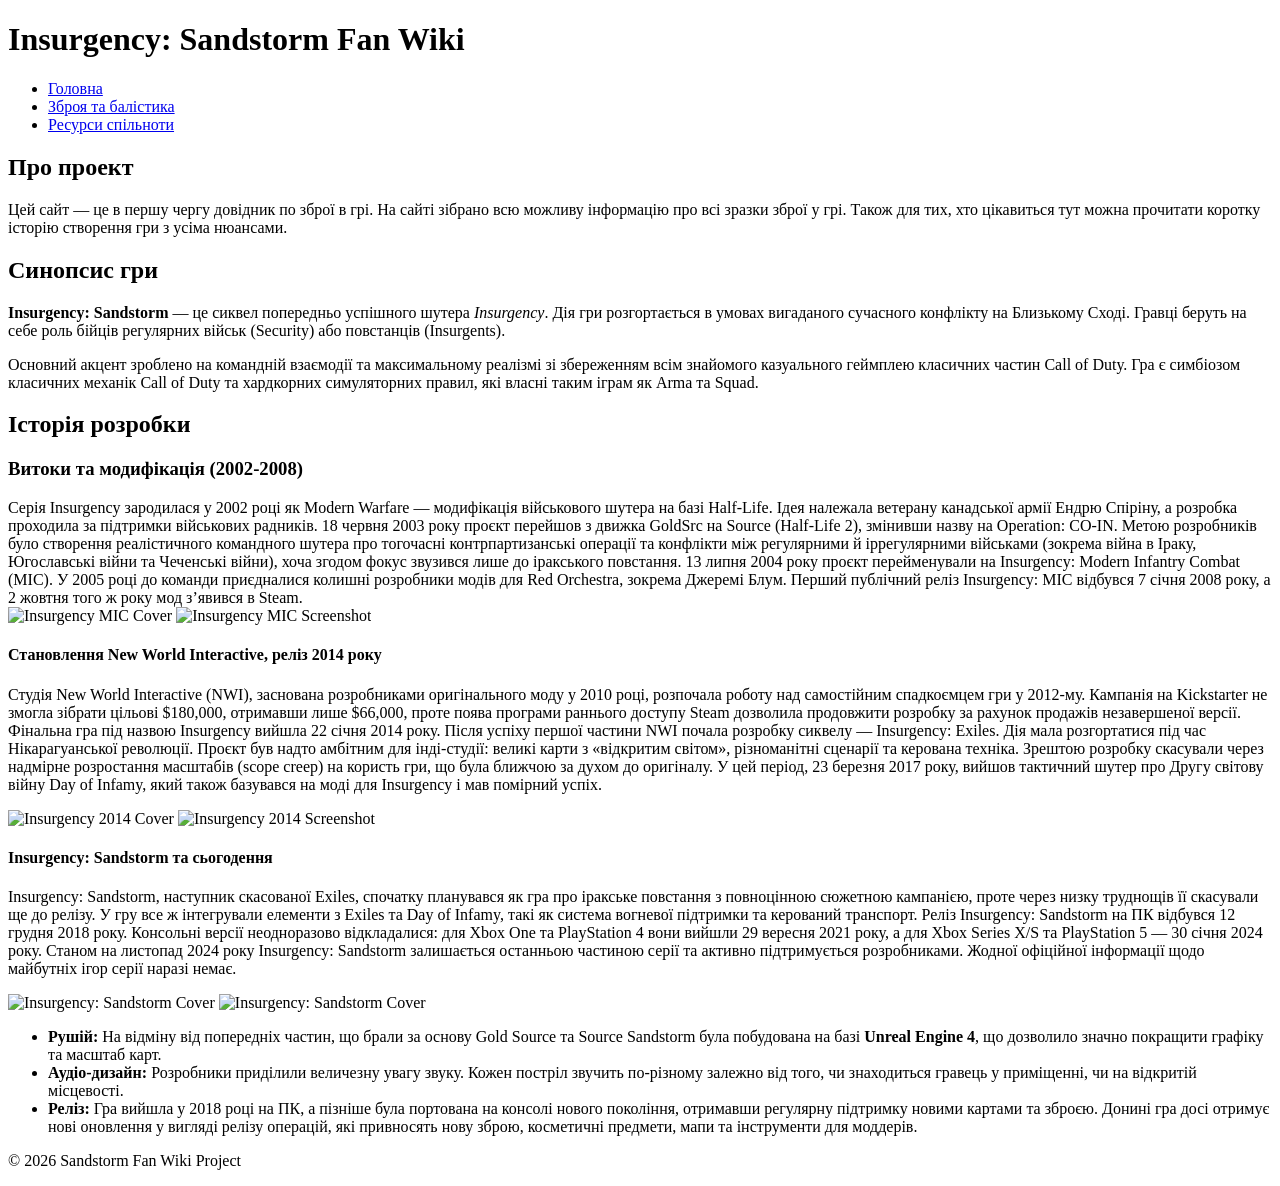
==== index.html @ 7e1a642e "Initial commit" ====
<!DOCTYPE html>
<html lang="uk">
  <head>
    <meta charset="UTF-8" />
    <title>Insurgency: Sandstorm | Fan Wiki</title>
  </head>
  <body>
    <header>
      <h1>Insurgency: Sandstorm Fan Wiki</h1>
      <nav>
        <ul>
          <li><a href="index.html">Головна</a></li>
          <li><a href="pages/about.html">Зброя та балістика</a></li>
          <li><a href="pages/contacts.html">Ресурси спільноти</a></li>
        </ul>
      </nav>
    </header>

    <main>
      <section>
        <h2>Про проект</h2>
        <p>
          Цей сайт — це в першу чергу довідник по зброї в грі. На сайті зібрано
          всю можливу інформацію про всі зразки зброї у грі. Також для тих, хто
          цікавиться тут можна прочитати коротку історію створення гри з усіма
          нюансами.
        </p>
      </section>
      <section>
        <h2>Синопсис гри</h2>
        <p>
          <strong>Insurgency: Sandstorm</strong> — це сиквел попередньо
          успішного шутера <em>Insurgency</em>. Дія гри розгортається в умовах
          вигаданого сучасного конфлікту на Близькому Сході. Гравці беруть на
          себе роль бійців регулярних військ (Security) або повстанців
          (Insurgents).
        </p>
        <p>
          Основний акцент зроблено на командній взаємодії та максимальному
          реалізмі зі збереженням всім знайомого казуального геймплею класичних
          частин Call of Duty. Гра є симбіозом класичних механік Call of Duty та
          хардкорних симуляторних правил, які власні таким іграм як Arma та
          Squad.
        </p>
      </section>
      <section>
        <h2>Історія розробки</h2>
        <article>
          <p>
            <h3>Витоки та модифікація (2002-2008)</h3>
            Серія Insurgency зародилася у 2002 році як Modern Warfare — модифікація військового шутера на базі Half-Life. Ідея належала ветерану канадської армії Ендрю Спіріну, а розробка проходила за підтримки військових радників. 18 червня 2003 року проєкт перейшов з движка GoldSrc на Source (Half-Life 2), змінивши назву на Operation: CO-IN. Метою розробників було створення реалістичного командного шутера про тогочасні контрпартизанські операції та конфлікти між регулярними й іррегулярними військами (зокрема війна в Іраку, Югославські війни та Чеченські війни), хоча згодом фокус звузився лише до іракського повстання. 13 липня 2004 року проєкт перейменували на Insurgency: Modern Infantry Combat (MIC). У 2005 році до команди приєдналися колишні розробники модів для Red Orchestra, зокрема Джеремі Блум. Перший публічний реліз Insurgency: MIC відбувся 7 січня 2008 року, а 2 жовтня того ж року мод з’явився в Steam.
            <div>
              <img src="https://shared.akamai.steamstatic.com/store_item_assets/steam/apps/17700/header.jpg?t=1592437829" alt="Insurgency MIC Cover" width="600">
              <img src="https://shared.akamai.steamstatic.com/store_item_assets/steam/apps/17700/0000005309.1920x1080.jpg?t=1592437829" alt="Insurgency MIC Screenshot" width="600">
          </div>
          </p>
          <p>
            <h4>Становлення New World Interactive, реліз 2014 року</h4>
          Студія New World Interactive (NWI), заснована розробниками оригінального моду у 2010 році, розпочала роботу над самостійним спадкоємцем гри у 2012-му. Кампанія на Kickstarter не змогла зібрати цільові $180,000, отримавши лише $66,000, проте поява програми раннього доступу Steam дозволила продовжити розробку за рахунок продажів незавершеної версії. Фінальна гра під назвою Insurgency вийшла 22 січня 2014 року.
Після успіху першої частини NWI почала розробку сиквелу — Insurgency: Exiles. Дія мала розгортатися під час Нікарагуанської революції. Проєкт був надто амбітним для інді-студії: великі карти з «відкритим світом», різноманітні сценарії та керована техніка. Зрештою розробку скасували через надмірне розростання масштабів (scope creep) на користь гри, що була ближчою за духом до оригіналу. У цей період, 23 березня 2017 року, вийшов тактичний шутер про Другу світову війну Day of Infamy, який також базувався на моді для Insurgency і мав помірний успіх.
</p>
<div>
  <img src="https://shared.akamai.steamstatic.com/store_item_assets/steam/apps/222880/header.jpg?t=1758742858" alt="Insurgency 2014 Cover" width="600">
  <img src="https://shared.akamai.steamstatic.com/store_item_assets/steam/apps/222880/ss_18218f434fade7ff9dd2f16ac88bc636750b331b.1920x1080.jpg?t=1758742858" alt="Insurgency 2014 Screenshot" width="600">
</div>
<p>
  <h4>Insurgency: Sandstorm та сьогодення</h4>
  Insurgency: Sandstorm, наступник скасованої Exiles, спочатку планувався як гра про іракське повстання з повноцінною сюжетною кампанією, проте через низку труднощів її скасували ще до релізу. У гру все ж інтегрували елементи з Exiles та Day of Infamy, такі як система вогневої підтримки та керований транспорт. Реліз Insurgency: Sandstorm на ПК відбувся 12 грудня 2018 року. Консольні версії неодноразово відкладалися: для Xbox One та PlayStation 4 вони вийшли 29 вересня 2021 року, а для Xbox Series X/S та PlayStation 5 — 30 січня 2024 року.

Станом на листопад 2024 року Insurgency: Sandstorm залишається останньою частиною серії та активно підтримується розробниками. Жодної офіційної інформації щодо майбутніх ігор серії наразі немає.
</p>
<div>
  <img src="https://shared.akamai.steamstatic.com/store_item_assets/steam/apps/581320/header_alt_assets_3.jpg?t=1773310965" alt="Insurgency: Sandstorm Cover" width="600">
  <img src="https://shared.akamai.steamstatic.com/store_item_assets/steam/apps/581320/ss_bbd902e510ef8b24b78d94b16e807c223e39e5e1.1920x1080.jpg?t=1773310965" alt="Insurgency: Sandstorm Cover" width="600">
</div>
          <ul>
            <li>
              <strong>Рушій:</strong> На відміну від попередніх частин, що брали за основу Gold Source та Source
              Sandstorm була побудована на базі
              <strong>Unreal Engine 4</strong>, що дозволило значно покращити
              графіку та масштаб карт.
            </li>
            <li>
              <strong>Аудіо-дизайн:</strong> Розробники приділили величезну
              увагу звуку. Кожен постріл звучить по-різному залежно від того, чи
              знаходиться гравець у приміщенні, чи на відкритій місцевості.
            </li>
            <li>
              <strong>Реліз:</strong> Гра вийшла у 2018 році на ПК, а пізніше
              була портована на консолі нового покоління, отримавши регулярну
              підтримку новими картами та зброєю. Донині гра досі отримує нові оновлення у вигляді релізу операцій, які привносять нову зброю, косметичні предмети, мапи та інструменти для моддерів.
            </li>
          </ul>
        </article>
      </section>
    </main>

    <footer>
      <p>&copy; 2026 Sandstorm Fan Wiki Project</p>
    </footer>
  </body>
</html>
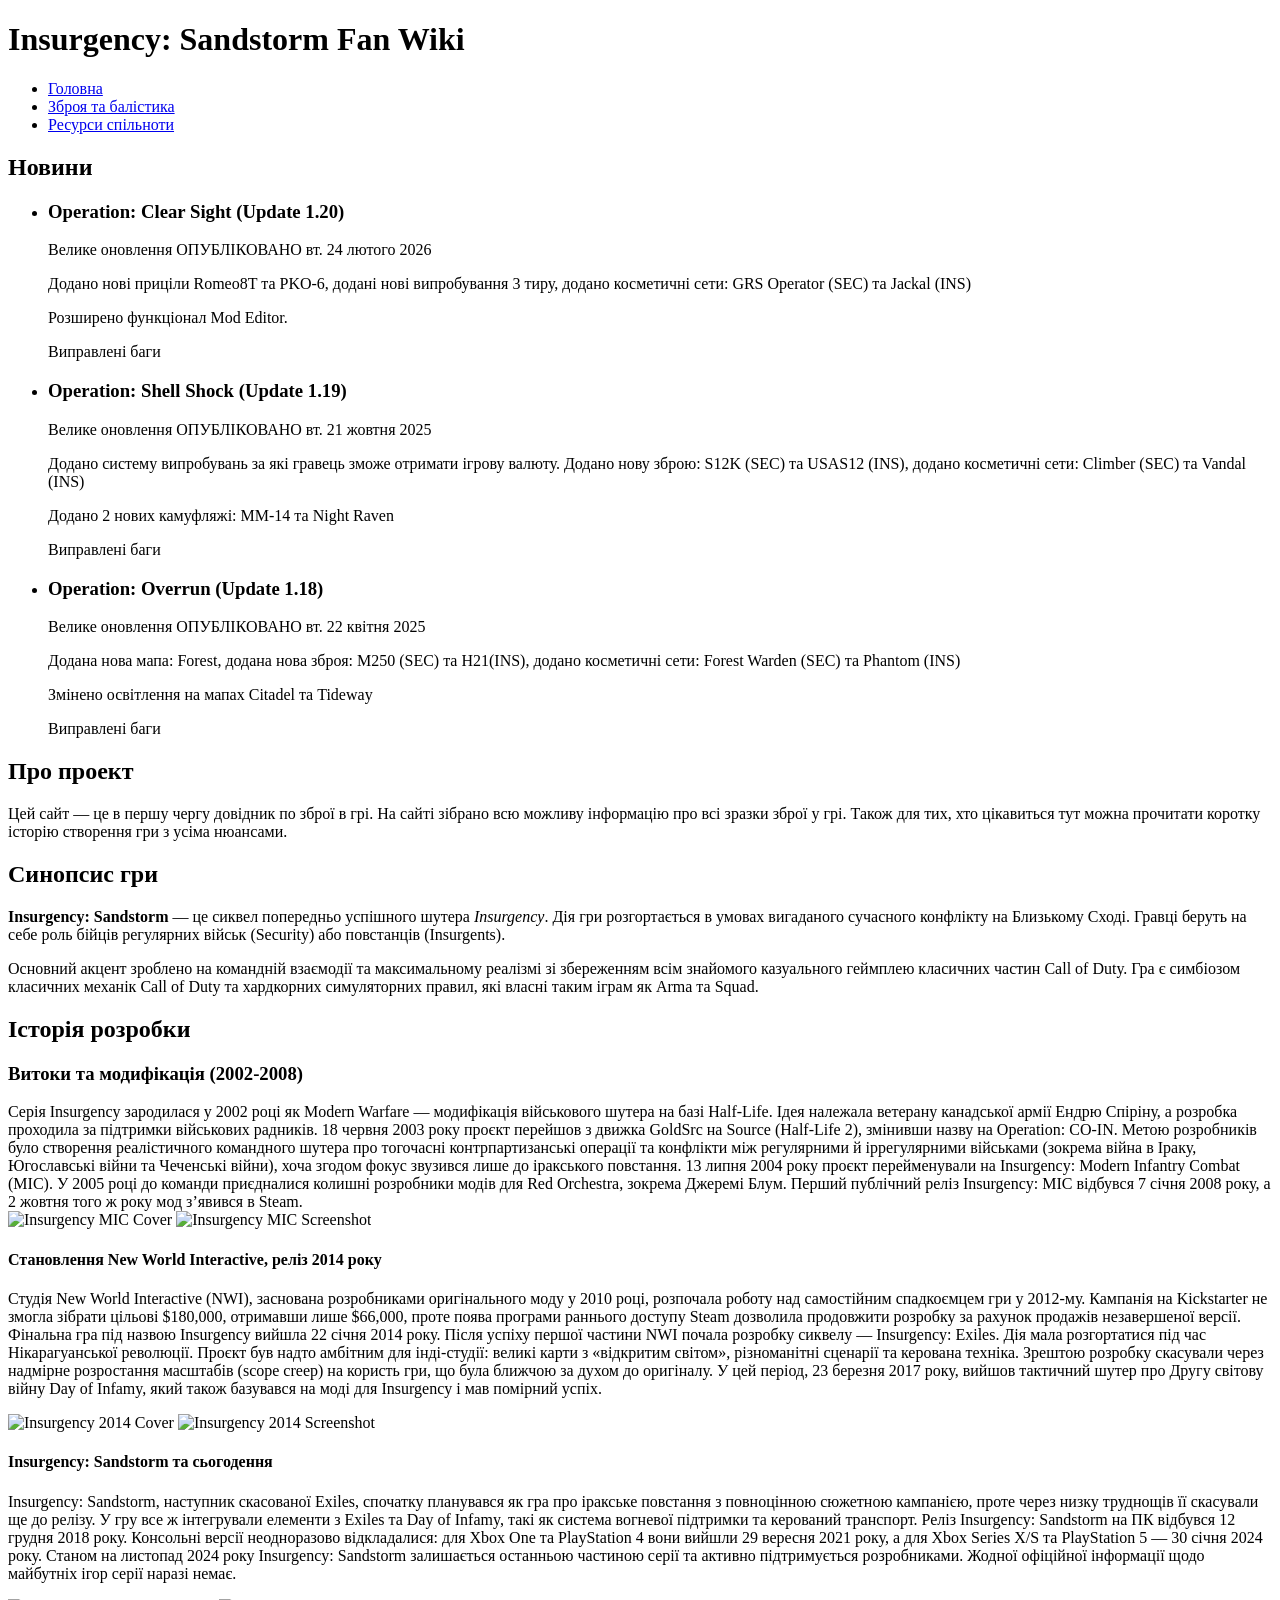
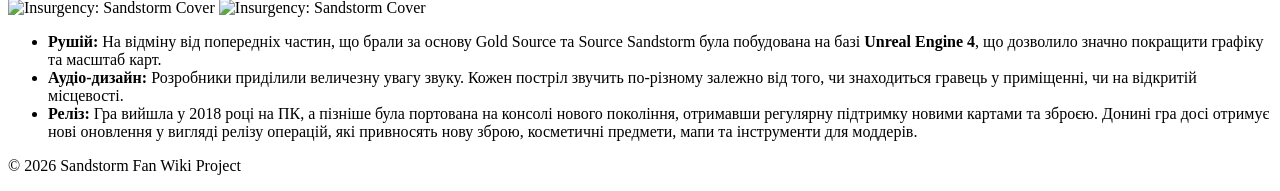
==== commit 1c2411ec: "Added Latest News section" ====
--- a/index.html
+++ b/index.html
@@ -17,6 +17,35 @@
     </header>
 
     <main>
+      <section>
+        <h2>Новини</h2>
+        <ul>
+            <li>
+                <h3>Operation: Clear Sight (Update 1.20)</h3>
+                <p>Велике оновлення ОПУБЛІКОВАНО вт. 24 лютого 2026</p>
+                <p>Додано нові приціли Romeo8T та PKO-6, додані нові випробування 3 тиру, додано косметичні сети: GRS Operator (SEC) та Jackal (INS)
+                  <p>Розширено функціонал Mod Editor.</p>
+                  <p>Виправлені баги</p>
+                </p>
+            </li>
+            <li>
+                <h3>Operation: Shell Shock (Update 1.19)</h3>
+                <p>Велике оновлення ОПУБЛІКОВАНО вт. 21 жовтня 2025</p>
+                <p>Додано систему випробувань за які гравець зможе отримати ігрову валюту. Додано нову зброю: S12K (SEC) та USAS12 (INS), додано косметичні сети: Climber (SEC) та Vandal (INS)
+                  <p>Додано 2 нових камуфляжі: MM-14 та Night Raven</p>
+                  <p>Виправлені баги</p>
+                </p>
+            </li>
+            <li>
+                <h3>Operation: Overrun (Update 1.18)</h3>
+                <p>Велике оновлення ОПУБЛІКОВАНО вт. 22 квітня 2025</p>
+                <p>Додана нова мапа: Forest, додана нова зброя: M250 (SEC) та H21(INS), додано косметичні сети: Forest Warden (SEC) та Phantom (INS)
+                 <p>Змінено освітлення на мапах Citadel та Tideway</p> 
+                  <p>Виправлені баги</p>
+                </p> 
+            </li>
+        </ul>
+    </section>
       <section>
         <h2>Про проект</h2>
         <p>
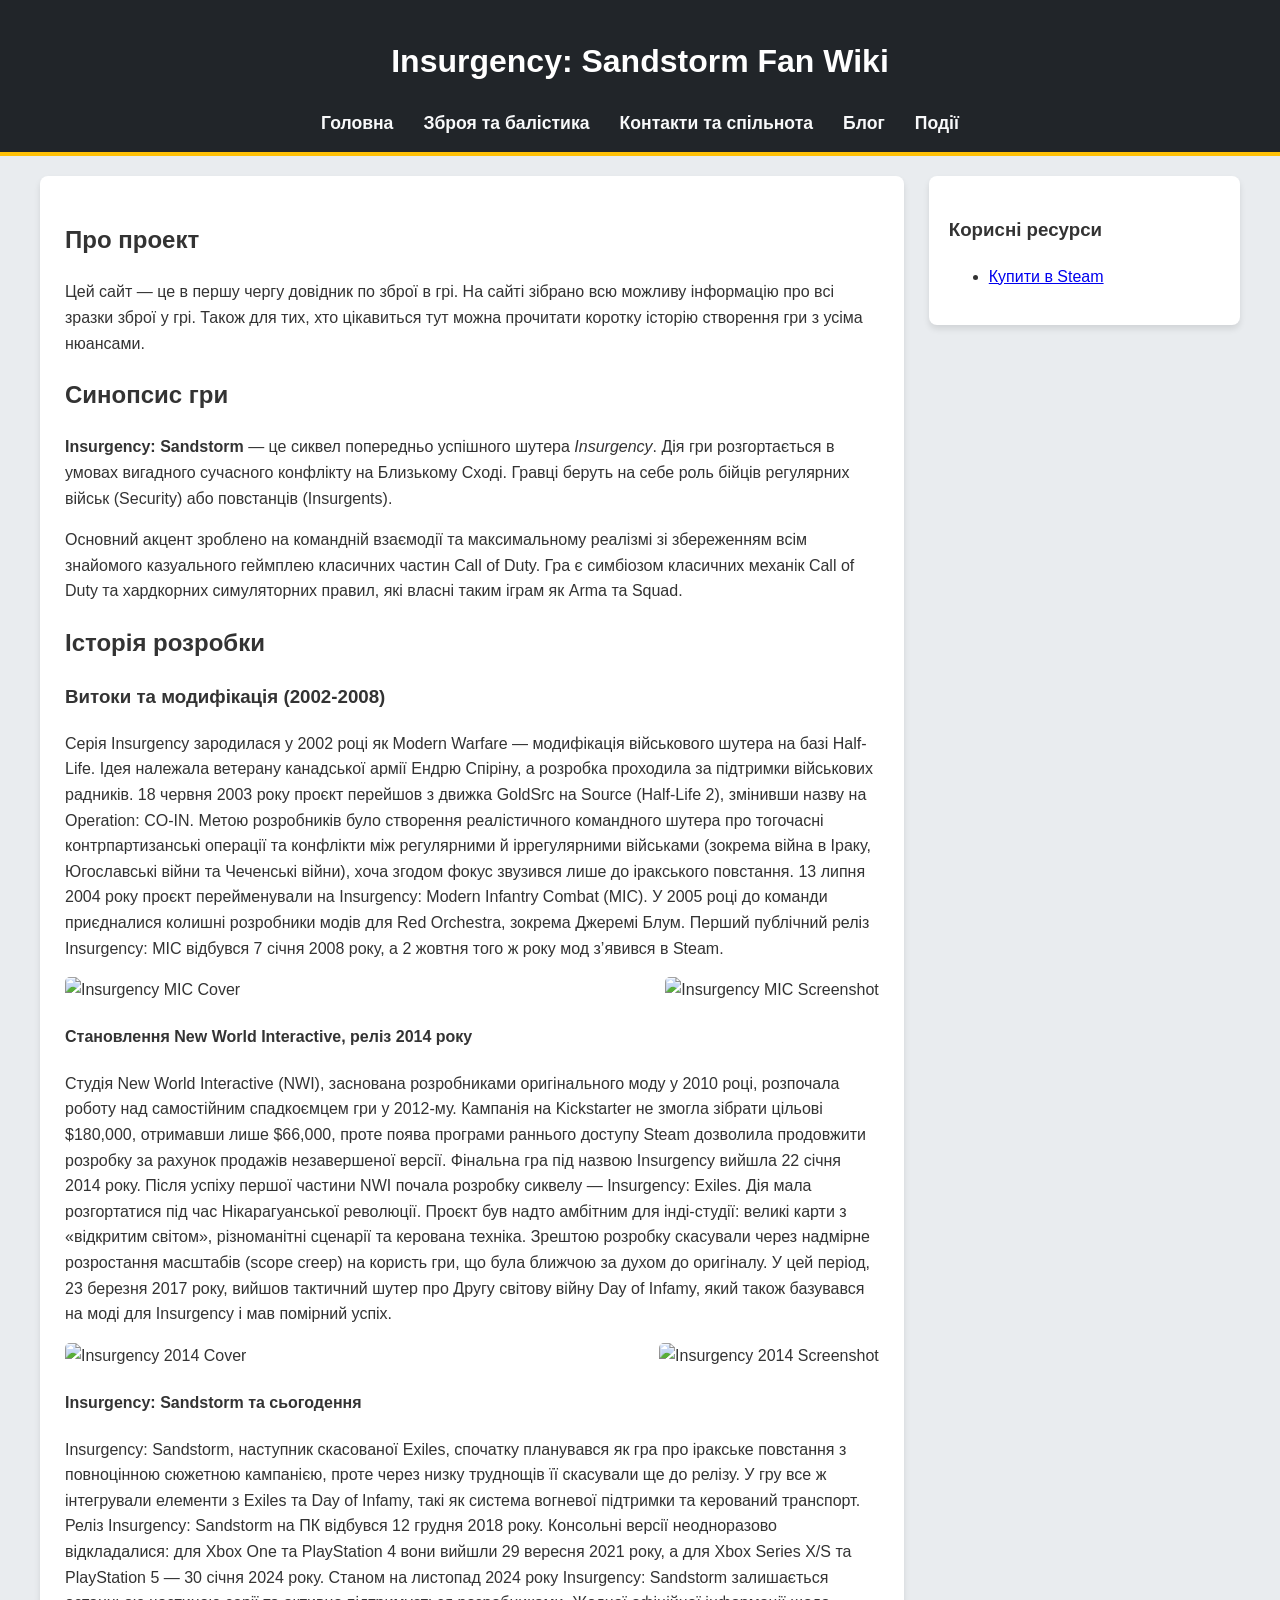
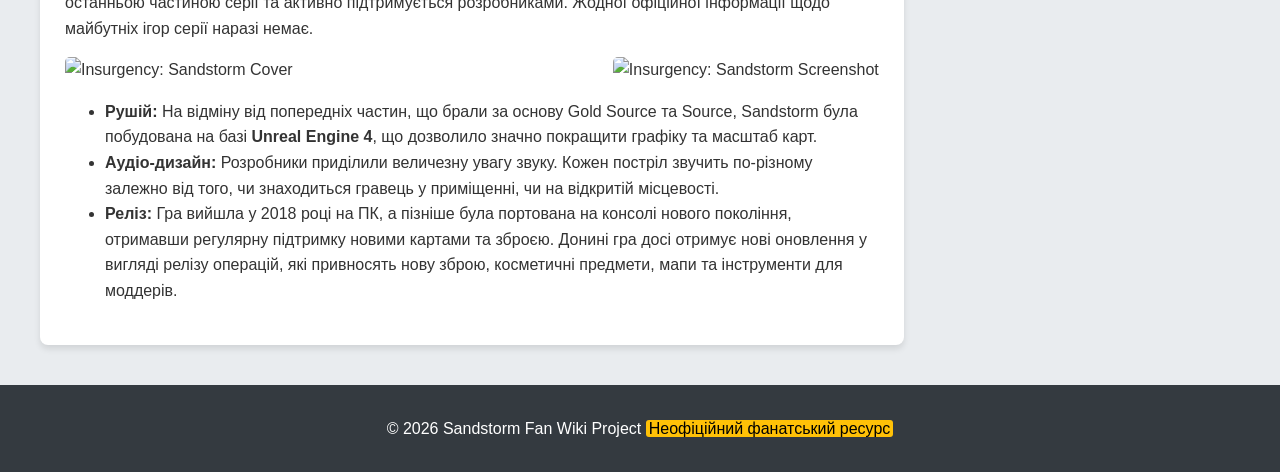
==== commit a963be1a: "Huge Semantic+CSS update" ====
--- a/index.html
+++ b/index.html
@@ -2,7 +2,9 @@
 <html lang="uk">
   <head>
     <meta charset="UTF-8" />
+    <meta name="viewport" content="width=device-width, initial-scale=1.0" />
     <title>Insurgency: Sandstorm | Fan Wiki</title>
+    <link rel="stylesheet" href="css/styles.css" />
   </head>
   <body>
     <header>
@@ -11,121 +13,198 @@
         <ul>
           <li><a href="index.html">Головна</a></li>
           <li><a href="pages/about.html">Зброя та балістика</a></li>
-          <li><a href="pages/contacts.html">Ресурси спільноти</a></li>
+          <li><a href="pages/contacts.html">Контакти та спільнота</a></li>
+          <li><a href="pages/blog.html">Блог</a></li>
+          <li><a href="events.html">Події</a></li>
         </ul>
       </nav>
     </header>
 
-    <main>
-      <section>
-        <h2>Новини</h2>
-        <ul>
-            <li>
-                <h3>Operation: Clear Sight (Update 1.20)</h3>
-                <p>Велике оновлення ОПУБЛІКОВАНО вт. 24 лютого 2026</p>
-                <p>Додано нові приціли Romeo8T та PKO-6, додані нові випробування 3 тиру, додано косметичні сети: GRS Operator (SEC) та Jackal (INS)
-                  <p>Розширено функціонал Mod Editor.</p>
-                  <p>Виправлені баги</p>
-                </p>
-            </li>
-            <li>
-                <h3>Operation: Shell Shock (Update 1.19)</h3>
-                <p>Велике оновлення ОПУБЛІКОВАНО вт. 21 жовтня 2025</p>
-                <p>Додано систему випробувань за які гравець зможе отримати ігрову валюту. Додано нову зброю: S12K (SEC) та USAS12 (INS), додано косметичні сети: Climber (SEC) та Vandal (INS)
-                  <p>Додано 2 нових камуфляжі: MM-14 та Night Raven</p>
-                  <p>Виправлені баги</p>
-                </p>
-            </li>
-            <li>
-                <h3>Operation: Overrun (Update 1.18)</h3>
-                <p>Велике оновлення ОПУБЛІКОВАНО вт. 22 квітня 2025</p>
-                <p>Додана нова мапа: Forest, додана нова зброя: M250 (SEC) та H21(INS), додано косметичні сети: Forest Warden (SEC) та Phantom (INS)
-                 <p>Змінено освітлення на мапах Citadel та Tideway</p> 
-                  <p>Виправлені баги</p>
-                </p> 
-            </li>
-        </ul>
-    </section>
-      <section>
-        <h2>Про проект</h2>
-        <p>
-          Цей сайт — це в першу чергу довідник по зброї в грі. На сайті зібрано
-          всю можливу інформацію про всі зразки зброї у грі. Також для тих, хто
-          цікавиться тут можна прочитати коротку історію створення гри з усіма
-          нюансами.
-        </p>
-      </section>
-      <section>
-        <h2>Синопсис гри</h2>
-        <p>
-          <strong>Insurgency: Sandstorm</strong> — це сиквел попередньо
-          успішного шутера <em>Insurgency</em>. Дія гри розгортається в умовах
-          вигаданого сучасного конфлікту на Близькому Сході. Гравці беруть на
-          себе роль бійців регулярних військ (Security) або повстанців
-          (Insurgents).
-        </p>
-        <p>
-          Основний акцент зроблено на командній взаємодії та максимальному
-          реалізмі зі збереженням всім знайомого казуального геймплею класичних
-          частин Call of Duty. Гра є симбіозом класичних механік Call of Duty та
-          хардкорних симуляторних правил, які власні таким іграм як Arma та
-          Squad.
-        </p>
-      </section>
-      <section>
-        <h2>Історія розробки</h2>
-        <article>
+    <div class="wrapper">
+      <main>
+        <section>
+          <h2>Про проект</h2>
           <p>
-            <h3>Витоки та модифікація (2002-2008)</h3>
-            Серія Insurgency зародилася у 2002 році як Modern Warfare — модифікація військового шутера на базі Half-Life. Ідея належала ветерану канадської армії Ендрю Спіріну, а розробка проходила за підтримки військових радників. 18 червня 2003 року проєкт перейшов з движка GoldSrc на Source (Half-Life 2), змінивши назву на Operation: CO-IN. Метою розробників було створення реалістичного командного шутера про тогочасні контрпартизанські операції та конфлікти між регулярними й іррегулярними військами (зокрема війна в Іраку, Югославські війни та Чеченські війни), хоча згодом фокус звузився лише до іракського повстання. 13 липня 2004 року проєкт перейменували на Insurgency: Modern Infantry Combat (MIC). У 2005 році до команди приєдналися колишні розробники модів для Red Orchestra, зокрема Джеремі Блум. Перший публічний реліз Insurgency: MIC відбувся 7 січня 2008 року, а 2 жовтня того ж року мод з’явився в Steam.
-            <div>
-              <img src="https://shared.akamai.steamstatic.com/store_item_assets/steam/apps/17700/header.jpg?t=1592437829" alt="Insurgency MIC Cover" width="600">
-              <img src="https://shared.akamai.steamstatic.com/store_item_assets/steam/apps/17700/0000005309.1920x1080.jpg?t=1592437829" alt="Insurgency MIC Screenshot" width="600">
-          </div>
+            Цей сайт — це в першу чергу довідник по зброї в грі. На сайті
+            зібрано всю можливу інформацію про всі зразки зброї у грі. Також для
+            тих, хто цікавиться тут можна прочитати коротку історію створення
+            гри з усіма нюансами.
+          </p>
+        </section>
+
+        <section>
+          <h2>Синопсис гри</h2>
+          <p>
+            <strong>Insurgency: Sandstorm</strong> — це сиквел попередньо
+            успішного шутера <em>Insurgency</em>. Дія гри розгортається в умовах
+            вигадного сучасного конфлікту на Близькому Сході. Гравці беруть на
+            себе роль бійців регулярних військ (Security) або повстанців
+            (Insurgents).
           </p>
           <p>
+            Основний акцент зроблено на командній взаємодії та максимальному
+            реалізмі зі збереженням всім знайомого казуального геймплею
+            класичних частин Call of Duty. Гра є симбіозом класичних механік
+            Call of Duty та хардкорних симуляторних правил, які власні таким
+            іграм як Arma та Squad.
+          </p>
+        </section>
+
+        <section>
+          <h2>Історія розробки</h2>
+          <article>
+            <h3>Витоки та модифікація (2002-2008)</h3>
+            <p>
+              Серія Insurgency зародилася у 2002 році як Modern Warfare —
+              модифікація військового шутера на базі Half-Life. Ідея належала
+              ветерану канадської армії Ендрю Спіріну, а розробка проходила за
+              підтримки військових радників. 18 червня 2003 року проєкт перейшов
+              з движка GoldSrc на Source (Half-Life 2), змінивши назву на
+              Operation: CO-IN. Метою розробників було створення реалістичного
+              командного шутера про тогочасні контрпартизанські операції та
+              конфлікти між регулярними й іррегулярними військами (зокрема війна
+              в Іраку, Югославські війни та Чеченські війни), хоча згодом фокус
+              звузився лише до іракського повстання. 13 липня 2004 року проєкт
+              перейменували на Insurgency: Modern Infantry Combat (MIC). У 2005
+              році до команди приєдналися колишні розробники модів для Red
+              Orchestra, зокрема Джеремі Блум. Перший публічний реліз
+              Insurgency: MIC відбувся 7 січня 2008 року, а 2 жовтня того ж року
+              мод з’явився в Steam.
+            </p>
+
+            <div
+              style="
+                display: flex;
+                justify-content: space-between;
+                margin: 15px 0;
+              "
+            >
+              <img
+                src="https://shared.akamai.steamstatic.com/store_item_assets/steam/apps/17700/header.jpg?t=1592437829"
+                alt="Insurgency MIC Cover"
+                style="max-width: 48%; height: auto; border-radius: 5px"
+              />
+              <img
+                src="https://shared.akamai.steamstatic.com/store_item_assets/steam/apps/17700/0000005309.1920x1080.jpg?t=1592437829"
+                alt="Insurgency MIC Screenshot"
+                style="max-width: 48%; height: auto; border-radius: 5px"
+              />
+            </div>
+
             <h4>Становлення New World Interactive, реліз 2014 року</h4>
-          Студія New World Interactive (NWI), заснована розробниками оригінального моду у 2010 році, розпочала роботу над самостійним спадкоємцем гри у 2012-му. Кампанія на Kickstarter не змогла зібрати цільові $180,000, отримавши лише $66,000, проте поява програми раннього доступу Steam дозволила продовжити розробку за рахунок продажів незавершеної версії. Фінальна гра під назвою Insurgency вийшла 22 січня 2014 року.
-Після успіху першої частини NWI почала розробку сиквелу — Insurgency: Exiles. Дія мала розгортатися під час Нікарагуанської революції. Проєкт був надто амбітним для інді-студії: великі карти з «відкритим світом», різноманітні сценарії та керована техніка. Зрештою розробку скасували через надмірне розростання масштабів (scope creep) на користь гри, що була ближчою за духом до оригіналу. У цей період, 23 березня 2017 року, вийшов тактичний шутер про Другу світову війну Day of Infamy, який також базувався на моді для Insurgency і мав помірний успіх.
-</p>
-<div>
-  <img src="https://shared.akamai.steamstatic.com/store_item_assets/steam/apps/222880/header.jpg?t=1758742858" alt="Insurgency 2014 Cover" width="600">
-  <img src="https://shared.akamai.steamstatic.com/store_item_assets/steam/apps/222880/ss_18218f434fade7ff9dd2f16ac88bc636750b331b.1920x1080.jpg?t=1758742858" alt="Insurgency 2014 Screenshot" width="600">
-</div>
-<p>
-  <h4>Insurgency: Sandstorm та сьогодення</h4>
-  Insurgency: Sandstorm, наступник скасованої Exiles, спочатку планувався як гра про іракське повстання з повноцінною сюжетною кампанією, проте через низку труднощів її скасували ще до релізу. У гру все ж інтегрували елементи з Exiles та Day of Infamy, такі як система вогневої підтримки та керований транспорт. Реліз Insurgency: Sandstorm на ПК відбувся 12 грудня 2018 року. Консольні версії неодноразово відкладалися: для Xbox One та PlayStation 4 вони вийшли 29 вересня 2021 року, а для Xbox Series X/S та PlayStation 5 — 30 січня 2024 року.
-
-Станом на листопад 2024 року Insurgency: Sandstorm залишається останньою частиною серії та активно підтримується розробниками. Жодної офіційної інформації щодо майбутніх ігор серії наразі немає.
-</p>
-<div>
-  <img src="https://shared.akamai.steamstatic.com/store_item_assets/steam/apps/581320/header_alt_assets_3.jpg?t=1773310965" alt="Insurgency: Sandstorm Cover" width="600">
-  <img src="https://shared.akamai.steamstatic.com/store_item_assets/steam/apps/581320/ss_bbd902e510ef8b24b78d94b16e807c223e39e5e1.1920x1080.jpg?t=1773310965" alt="Insurgency: Sandstorm Cover" width="600">
-</div>
-          <ul>
-            <li>
-              <strong>Рушій:</strong> На відміну від попередніх частин, що брали за основу Gold Source та Source
-              Sandstorm була побудована на базі
-              <strong>Unreal Engine 4</strong>, що дозволило значно покращити
-              графіку та масштаб карт.
-            </li>
-            <li>
-              <strong>Аудіо-дизайн:</strong> Розробники приділили величезну
-              увагу звуку. Кожен постріл звучить по-різному залежно від того, чи
-              знаходиться гравець у приміщенні, чи на відкритій місцевості.
-            </li>
-            <li>
-              <strong>Реліз:</strong> Гра вийшла у 2018 році на ПК, а пізніше
-              була портована на консолі нового покоління, отримавши регулярну
-              підтримку новими картами та зброєю. Донині гра досі отримує нові оновлення у вигляді релізу операцій, які привносять нову зброю, косметичні предмети, мапи та інструменти для моддерів.
-            </li>
-          </ul>
-        </article>
-      </section>
-    </main>
-
+            <p>
+              Студія New World Interactive (NWI), заснована розробниками
+              оригінального моду у 2010 році, розпочала роботу над самостійним
+              спадкоємцем гри у 2012-му. Кампанія на Kickstarter не змогла
+              зібрати цільові $180,000, отримавши лише $66,000, проте поява
+              програми раннього доступу Steam дозволила продовжити розробку за
+              рахунок продажів незавершеної версії. Фінальна гра під назвою
+              Insurgency вийшла 22 січня 2014 року. Після успіху першої частини
+              NWI почала розробку сиквелу — Insurgency: Exiles. Дія мала
+              розгортатися під час Нікарагуанської революції. Проєкт був надто
+              амбітним для інді-студії: великі карти з «відкритим світом»,
+              різноманітні сценарії та керована техніка. Зрештою розробку
+              скасували через надмірне розростання масштабів (scope creep) на
+              користь гри, що була ближчою за духом до оригіналу. У цей період,
+              23 березня 2017 року, вийшов тактичний шутер про Другу світову
+              війну Day of Infamy, який також базувався на моді для Insurgency і
+              мав помірний успіх.
+            </p>
+
+            <div
+              style="
+                display: flex;
+                justify-content: space-between;
+                margin: 15px 0;
+              "
+            >
+              <img
+                src="https://shared.akamai.steamstatic.com/store_item_assets/steam/apps/222880/header.jpg?t=1758742858"
+                alt="Insurgency 2014 Cover"
+                style="max-width: 48%; height: auto; border-radius: 5px"
+              />
+              <img
+                src="https://shared.akamai.steamstatic.com/store_item_assets/steam/apps/222880/ss_18218f434fade7ff9dd2f16ac88bc636750b331b.1920x1080.jpg?t=1758742858"
+                alt="Insurgency 2014 Screenshot"
+                style="max-width: 48%; height: auto; border-radius: 5px"
+              />
+            </div>
+
+            <h4>Insurgency: Sandstorm та сьогодення</h4>
+            <p>
+              Insurgency: Sandstorm, наступник скасованої Exiles, спочатку
+              планувався як гра про іракське повстання з повноцінною сюжетною
+              кампанією, проте через низку труднощів її скасували ще до релізу.
+              У гру все ж інтегрували елементи з Exiles та Day of Infamy, такі
+              як система вогневої підтримки та керований транспорт. Реліз
+              Insurgency: Sandstorm на ПК відбувся 12 грудня 2018 року.
+              Консольні версії неодноразово відкладалися: для Xbox One та
+              PlayStation 4 вони вийшли 29 вересня 2021 року, а для Xbox Series
+              X/S та PlayStation 5 — 30 січня 2024 року. Станом на листопад 2024
+              року Insurgency: Sandstorm залишається останньою частиною серії та
+              активно підтримується розробниками. Жодної офіційної інформації
+              щодо майбутніх ігор серії наразі немає.
+            </p>
+
+            <div
+              style="
+                display: flex;
+                justify-content: space-between;
+                margin: 15px 0;
+              "
+            >
+              <img
+                src="https://shared.akamai.steamstatic.com/store_item_assets/steam/apps/581320/header_alt_assets_3.jpg?t=1773310965"
+                alt="Insurgency: Sandstorm Cover"
+                style="max-width: 48%; height: auto; border-radius: 5px"
+              />
+              <img
+                src="https://shared.akamai.steamstatic.com/store_item_assets/steam/apps/581320/ss_bbd902e510ef8b24b78d94b16e807c223e39e5e1.1920x1080.jpg?t=1773310965"
+                alt="Insurgency: Sandstorm Screenshot"
+                style="max-width: 48%; height: auto; border-radius: 5px"
+              />
+            </div>
+
+            <ul>
+              <li>
+                <strong>Рушій:</strong> На відміну від попередніх частин, що
+                брали за основу Gold Source та Source, Sandstorm була побудована
+                на базі <strong>Unreal Engine 4</strong>, що дозволило значно
+                покращити графіку та масштаб карт.
+              </li>
+              <li>
+                <strong>Аудіо-дизайн:</strong> Розробники приділили величезну
+                увагу звуку. Кожен постріл звучить по-різному залежно від того,
+                чи знаходиться гравець у приміщенні, чи на відкритій місцевості.
+              </li>
+              <li>
+                <strong>Реліз:</strong> Гра вийшла у 2018 році на ПК, а пізніше
+                була портована на консолі нового покоління, отримавши регулярну
+                підтримку новими картами та зброєю. Донині гра досі отримує нові
+                оновлення у вигляді релізу операцій, які привносять нову зброю,
+                косметичні предмети, мапи та інструменти для моддерів.
+              </li>
+            </ul>
+          </article>
+        </section>
+      </main>
+
+      <aside>
+        <h3>Корисні ресурси</h3>
+        <ul>
+          <li>
+            <a href="https://store.steampowered.com/app/581320/" target="_blank"
+              >Купити в Steam</a
+            >
+          </li>
+        </ul>
+      </aside>
+    </div>
     <footer>
-      <p>&copy; 2026 Sandstorm Fan Wiki Project</p>
+      <p>
+        &copy; 2026 Sandstorm Fan Wiki Project
+        <mark>Неофіційний фанатський ресурс</mark>
+      </p>
     </footer>
   </body>
 </html>
--- a/css/styles.css
+++ b/css/styles.css
@@ -0,0 +1,155 @@
+/* ================================== */
+body {
+  font-family: "Segoe UI", Tahoma, Geneva, Verdana, sans-serif;
+  background-color: #e9ecef; /* Світло-сірий фон сторінки */
+  color: #333;
+  margin: 0;
+  padding: 0;
+  line-height: 1.6;
+}
+
+/* ================= header/nav ================= */
+header {
+  background-color: #212529;
+  color: white;
+  padding: 15px 0;
+  text-align: center;
+  border-bottom: 4px solid #ffc107;
+}
+
+nav ul {
+  list-style-type: none;
+  padding: 0;
+  margin: 15px 0 0 0;
+  display: flex;
+  justify-content: center;
+  gap: 30px;
+}
+
+nav a {
+  color: #f8f9fa;
+  text-decoration: none;
+  font-weight: bold;
+  font-size: 1.1em;
+  transition: color 0.3s ease;
+}
+
+nav a:hover {
+  color: #ffc107;
+} /* <--- ОСЬ ЦЮ ДУЖКУ БУЛО ПРОПУЩЕНО */
+
+/* ================= mesh ================= */
+.wrapper {
+  display: flex;
+  max-width: 1200px;
+  margin: 20px auto;
+  gap: 25px;
+  padding: 0 20px;
+}
+
+main {
+  flex: 3;
+  background-color: white; /* <--- Прибрав зайвий слеш */
+  padding: 25px;
+  border-radius: 8px;
+  box-shadow: 0 4px 6px rgba(0, 0, 0, 0.1);
+}
+
+aside {
+  flex: 1;
+  background-color: #fff;
+  padding: 20px;
+  border-radius: 8px;
+  box-shadow: 0 4px 6px rgba(0, 0, 0, 0.1);
+  height: fit-content;
+}
+
+/* ================= sematic tags ================= */
+/* таблиці(2 сторінка) */
+table {
+  width: 100%;
+  border-collapse: collapse;
+  margin-top: 15px;
+  font-size: 0.95em;
+}
+
+th,
+td {
+  border: 1px solid #dee2e6;
+  padding: 10px;
+  text-align: left;
+}
+
+th {
+  background-color: #343a40;
+  color: white;
+}
+
+/* медіа та код */
+figure {
+  margin: 20px 0;
+  text-align: center;
+}
+
+figure img {
+  max-width: 100%;
+  border-radius: 5px;
+}
+
+figcaption {
+  font-size: 0.85em;
+  color: #6c757d;
+  margin-top: 8px;
+  font-style: italic;
+}
+
+pre {
+  background-color: #2b2b2b;
+  color: #f8f9fa;
+  padding: 15px;
+  border-radius: 5px;
+  overflow-x: auto;
+}
+
+mark {
+  background-color: #ffc107;
+  color: #000;
+  padding: 0 3px;
+  border-radius: 3px;
+}
+
+/* форми для контактів */
+input[type="text"],
+input[type="email"],
+textarea {
+  width: 100%;
+  padding: 10px;
+  margin: 8px 0 15px 0;
+  border: 1px solid #ced4da;
+  border-radius: 4px;
+  box-sizing: border-box;
+}
+
+button {
+  background-color: #212529;
+  color: white;
+  border: none;
+  padding: 10px 20px;
+  cursor: pointer;
+  border-radius: 4px;
+  font-weight: bold;
+}
+
+button:hover {
+  background-color: #ffc107;
+  color: black;
+}
+
+/* ================= footer ================= */
+footer {
+  background-color: #343a40;
+  color: white;
+  text-align: center;
+  padding: 15px 0;
+  margin-top: 40px;
+}
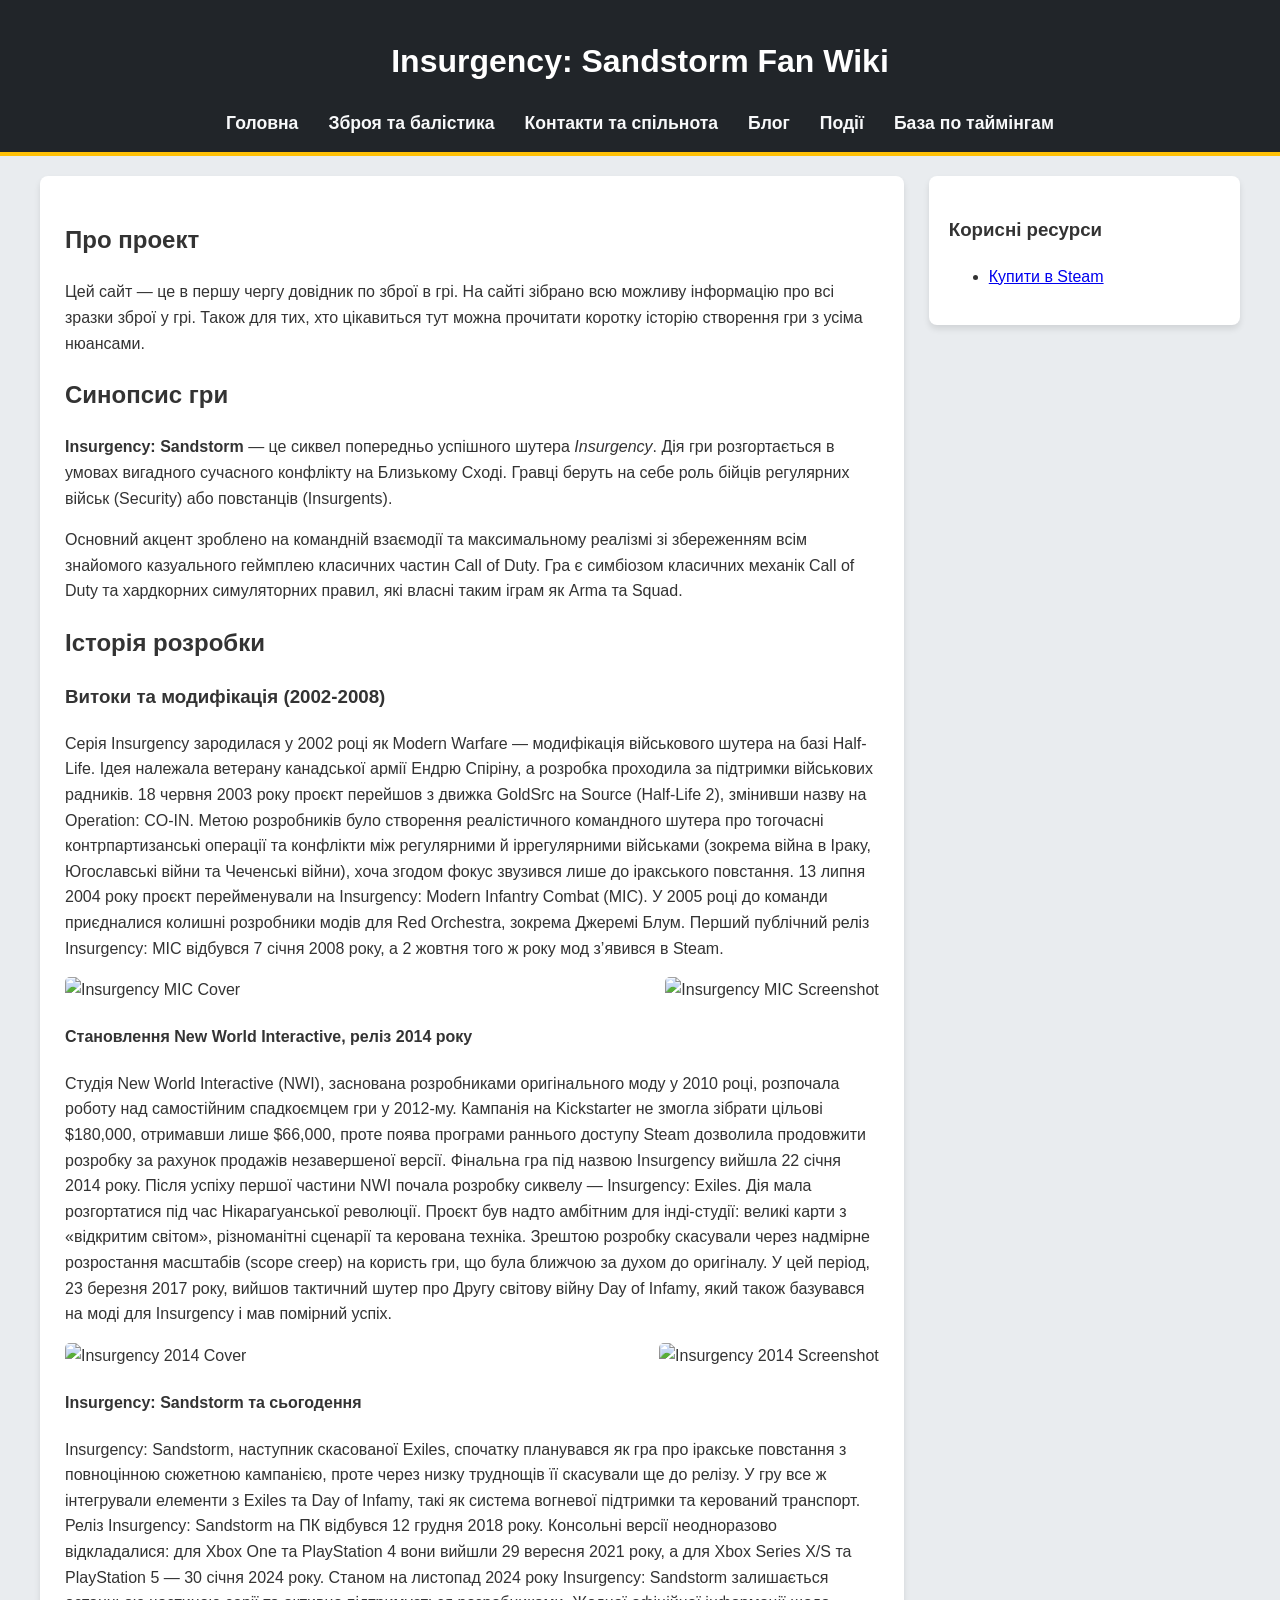
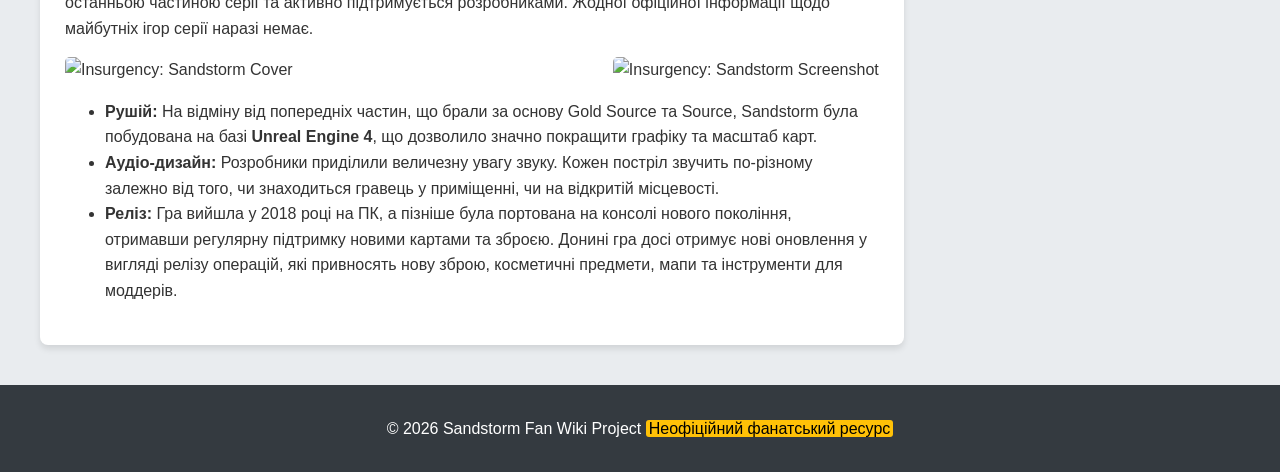
==== commit a1138927: "Added new page about matches, updated existing pages" ====
--- a/index.html
+++ b/index.html
@@ -15,7 +15,8 @@
           <li><a href="pages/about.html">Зброя та балістика</a></li>
           <li><a href="pages/contacts.html">Контакти та спільнота</a></li>
           <li><a href="pages/blog.html">Блог</a></li>
-          <li><a href="events.html">Події</a></li>
+          <li><a href="pages/about.html">Події</a></li>
+          <li><a href="schedule.html">База по таймінгам</a></li>
         </ul>
       </nav>
     </header>
--- a/css/styles.css
+++ b/css/styles.css
@@ -1,7 +1,7 @@
 /* ================================== */
 body {
   font-family: "Segoe UI", Tahoma, Geneva, Verdana, sans-serif;
-  background-color: #e9ecef; /* Світло-сірий фон сторінки */
+  background-color: #e9ecef;
   color: #333;
   margin: 0;
   padding: 0;
@@ -36,7 +36,7 @@
 
 nav a:hover {
   color: #ffc107;
-} /* <--- ОСЬ ЦЮ ДУЖКУ БУЛО ПРОПУЩЕНО */
+}
 
 /* ================= mesh ================= */
 .wrapper {
@@ -49,7 +49,7 @@
 
 main {
   flex: 3;
-  background-color: white; /* <--- Прибрав зайвий слеш */
+  background-color: white;
   padding: 25px;
   border-radius: 8px;
   box-shadow: 0 4px 6px rgba(0, 0, 0, 0.1);
@@ -65,7 +65,6 @@
 }
 
 /* ================= sematic tags ================= */
-/* таблиці(2 сторінка) */
 table {
   width: 100%;
   border-collapse: collapse;
@@ -153,3 +152,22 @@
   padding: 15px 0;
   margin-top: 40px;
 }
+/* ================= таблиці ================= */
+caption {
+  font-size: 1.4em;
+  font-weight: bold;
+  margin-bottom: 15px;
+  color: #212529;
+  text-transform: uppercase;
+  letter-spacing: 1px;
+}
+
+tbody tr:hover {
+  background-color: #f1f3f5;
+}
+
+td,
+th[scope="row"] {
+  text-align: center;
+  vertical-align: middle;
+}
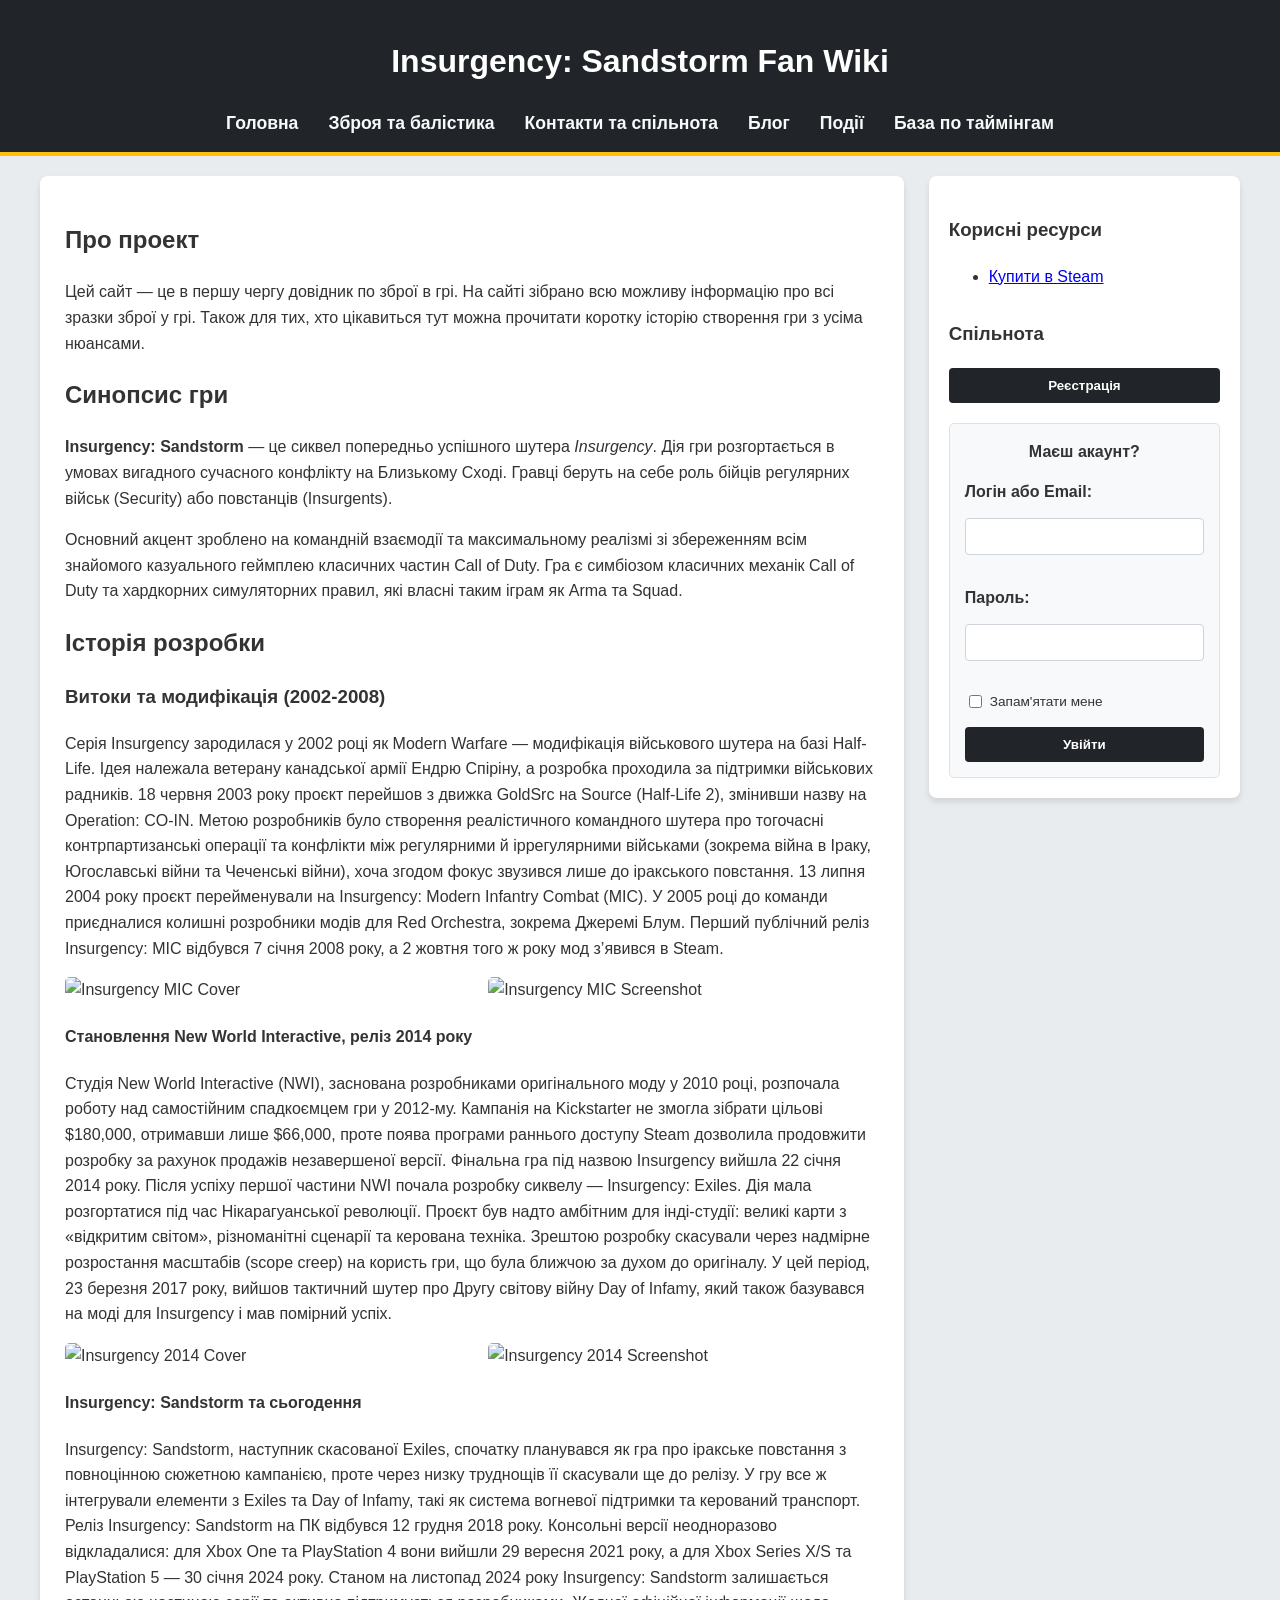
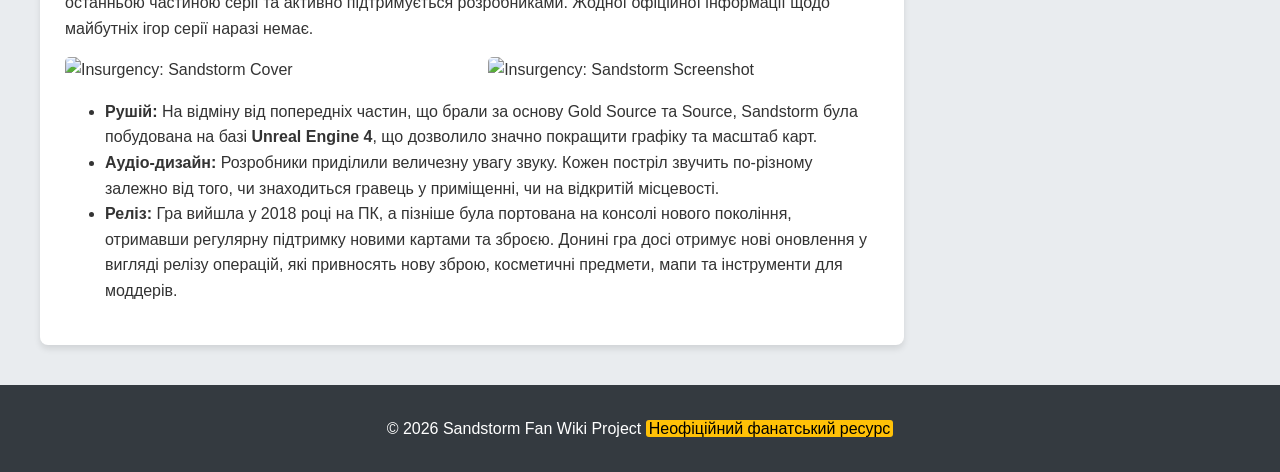
==== commit 0d2ff4df: "Updated contact info, added account registration and option to login, code optimization and minor fi" ====
--- a/index.html
+++ b/index.html
@@ -16,7 +16,7 @@
           <li><a href="pages/contacts.html">Контакти та спільнота</a></li>
           <li><a href="pages/blog.html">Блог</a></li>
           <li><a href="pages/about.html">Події</a></li>
-          <li><a href="schedule.html">База по таймінгам</a></li>
+          <li><a href="pages/schedule.html">База по таймінгам</a></li>
         </ul>
       </nav>
     </header>
@@ -73,22 +73,16 @@
               мод з’явився в Steam.
             </p>
 
-            <div
-              style="
-                display: flex;
-                justify-content: space-between;
-                margin: 15px 0;
-              "
-            >
+            <div class="img-grid">
               <img
                 src="https://shared.akamai.steamstatic.com/store_item_assets/steam/apps/17700/header.jpg?t=1592437829"
                 alt="Insurgency MIC Cover"
-                style="max-width: 48%; height: auto; border-radius: 5px"
+                class="img-responsive"
               />
               <img
                 src="https://shared.akamai.steamstatic.com/store_item_assets/steam/apps/17700/0000005309.1920x1080.jpg?t=1592437829"
                 alt="Insurgency MIC Screenshot"
-                style="max-width: 48%; height: auto; border-radius: 5px"
+                class="img-responsive"
               />
             </div>
 
@@ -112,22 +106,16 @@
               мав помірний успіх.
             </p>
 
-            <div
-              style="
-                display: flex;
-                justify-content: space-between;
-                margin: 15px 0;
-              "
-            >
+            <div class="img-grid">
               <img
                 src="https://shared.akamai.steamstatic.com/store_item_assets/steam/apps/222880/header.jpg?t=1758742858"
                 alt="Insurgency 2014 Cover"
-                style="max-width: 48%; height: auto; border-radius: 5px"
+                class="img-responsive"
               />
               <img
                 src="https://shared.akamai.steamstatic.com/store_item_assets/steam/apps/222880/ss_18218f434fade7ff9dd2f16ac88bc636750b331b.1920x1080.jpg?t=1758742858"
                 alt="Insurgency 2014 Screenshot"
-                style="max-width: 48%; height: auto; border-radius: 5px"
+                class="img-responsive"
               />
             </div>
 
@@ -147,22 +135,16 @@
               щодо майбутніх ігор серії наразі немає.
             </p>
 
-            <div
-              style="
-                display: flex;
-                justify-content: space-between;
-                margin: 15px 0;
-              "
-            >
+            <div class="img-grid">
               <img
                 src="https://shared.akamai.steamstatic.com/store_item_assets/steam/apps/581320/header_alt_assets_3.jpg?t=1773310965"
                 alt="Insurgency: Sandstorm Cover"
-                style="max-width: 48%; height: auto; border-radius: 5px"
+                class="img-responsive"
               />
               <img
                 src="https://shared.akamai.steamstatic.com/store_item_assets/steam/apps/581320/ss_bbd902e510ef8b24b78d94b16e807c223e39e5e1.1920x1080.jpg?t=1773310965"
                 alt="Insurgency: Sandstorm Screenshot"
-                style="max-width: 48%; height: auto; border-radius: 5px"
+                class="img-responsive"
               />
             </div>
 
@@ -199,6 +181,56 @@
             >
           </li>
         </ul>
+
+        <h3 style="margin-top: 30px">Спільнота</h3>
+        <a href="pages/register.html">
+          <button class="btn-full">Реєстрація</button>
+        </a>
+
+        <div class="auth-container">
+          <h4>Маєш акаунт?</h4>
+
+          <form action="/login" method="POST">
+            <div class="form-group">
+              <label for="login_email" class="form-label"
+                >Логін або Email:</label
+              >
+              <input
+                type="text"
+                id="login_email"
+                name="login_email"
+                class="form-control"
+                required
+              />
+            </div>
+
+            <div class="form-group">
+              <label for="login_pwd" class="form-label">Пароль:</label>
+              <input
+                type="password"
+                id="login_pwd"
+                name="login_password"
+                class="form-control"
+                required
+              />
+            </div>
+
+            <div
+              class="form-group"
+              style="
+                display: flex;
+                align-items: center;
+                gap: 5px;
+                font-size: 0.85em;
+              "
+            >
+              <input type="checkbox" id="remember" name="remember" />
+              <label for="remember">Запам'ятати мене</label>
+            </div>
+
+            <button type="submit" class="btn-full">Увійти</button>
+          </form>
+        </div>
       </aside>
     </div>
     <footer>
--- a/css/styles.css
+++ b/css/styles.css
@@ -120,6 +120,9 @@
 /* форми для контактів */
 input[type="text"],
 input[type="email"],
+input[type="password"],
+input[type="date"],
+select,
 textarea {
   width: 100%;
   padding: 10px;
@@ -152,6 +155,7 @@
   padding: 15px 0;
   margin-top: 40px;
 }
+
 /* ================= таблиці ================= */
 caption {
   font-size: 1.4em;
@@ -171,3 +175,67 @@
   text-align: center;
   vertical-align: middle;
 }
+
+/* pics */
+.img-grid {
+  display: flex;
+  justify-content: space-between;
+  gap: 10px;
+  margin: 15px 0;
+}
+
+.img-responsive {
+  width: 48%;
+  height: auto;
+  border-radius: 5px;
+}
+
+/* form classes */
+.form-group {
+  margin-bottom: 15px;
+}
+
+.form-label {
+  display: block;
+  margin-bottom: 5px;
+  font-weight: bold;
+}
+
+fieldset {
+  margin-bottom: 15px;
+  padding: 15px;
+  border: 1px solid #ced4da;
+  border-radius: 5px;
+}
+
+legend {
+  font-weight: bold;
+  padding: 0 5px;
+}
+
+.flex-buttons {
+  display: flex;
+  gap: 15px;
+}
+
+.btn-full {
+  width: 100%;
+}
+
+.btn-reset {
+  background-color: #6c757d;
+}
+
+.auth-container {
+  background-color: #f8f9fa;
+  padding: 15px;
+  border-radius: 5px;
+  border: 1px solid #dee2e6;
+  margin-top: 20px;
+}
+
+.auth-container h4 {
+  margin-top: 0;
+  margin-bottom: 15px;
+  text-align: center;
+}
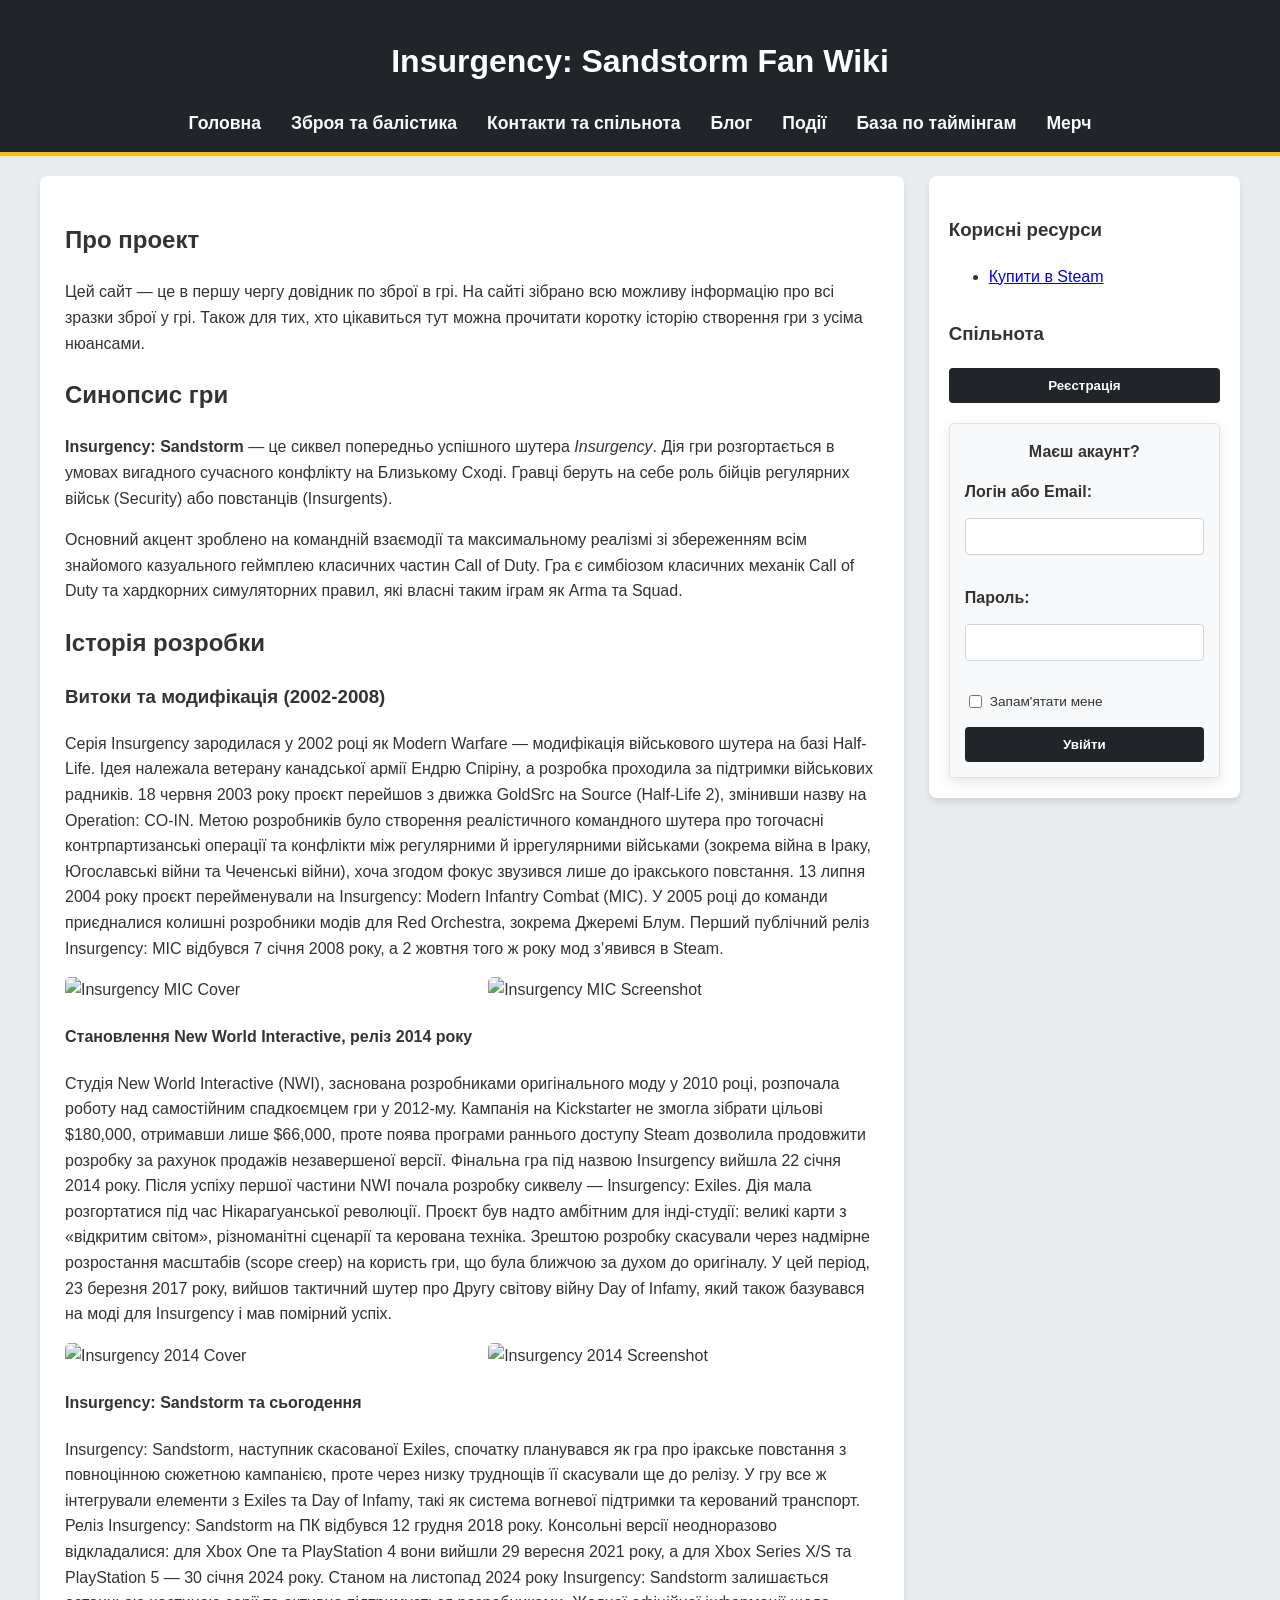
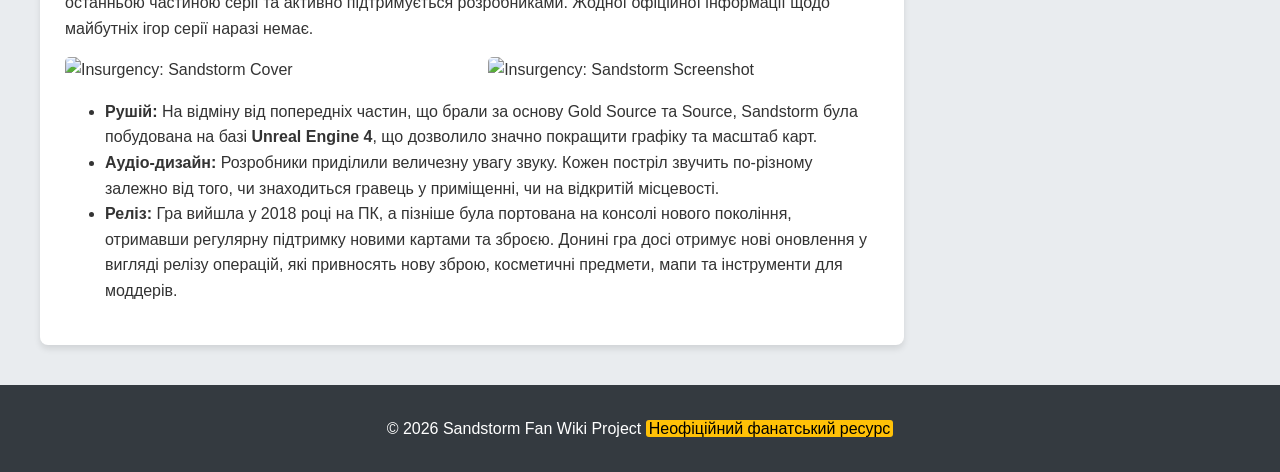
==== commit c982fd95: "Updated UI, added debug code for new features" ====
--- a/index.html
+++ b/index.html
@@ -17,6 +17,7 @@
           <li><a href="pages/blog.html">Блог</a></li>
           <li><a href="pages/about.html">Події</a></li>
           <li><a href="pages/schedule.html">База по таймінгам</a></li>
+          <li><a href="pages/merch.html">Мерч</a></li>
         </ul>
       </nav>
     </header>
--- a/css/styles.css
+++ b/css/styles.css
@@ -123,7 +123,7 @@
 input[type="password"],
 input[type="date"],
 select,
-textarea {
+textarea:focus {
   width: 100%;
   padding: 10px;
   margin: 8px 0 15px 0;
@@ -232,6 +232,7 @@
   border-radius: 5px;
   border: 1px solid #dee2e6;
   margin-top: 20px;
+  box-shadow: 0 4px 12px rgba(0, 0, 0, 0.1);
 }
 
 .auth-container h4 {
@@ -239,3 +240,261 @@
   margin-bottom: 15px;
   text-align: center;
 }
+
+/* merch store */
+.product-grid {
+  display: flex;
+  flex-wrap: wrap;
+  gap: 25px;
+  justify-content: center;
+  margin-top: 30px;
+}
+
+.product-card {
+  width: 280px;
+  background-color: #fff;
+  border: 1px solid #ddd;
+  border-radius: 10px;
+  overflow: hidden;
+  transition: all 0.3s ease;
+  margin-bottom: 20px;
+}
+
+.product-card:hover {
+  background-color: #f9f9f9;
+  border-color: #d32f2f;
+  box-shadow: 0 10px 20px rgba(0, 0, 0, 0.2);
+  transform: translateY(-5px);
+}
+
+.product-card img {
+  width: 100%;
+  height: 250px;
+  object-fit: cover;
+}
+
+.product-info {
+  padding: 15px;
+}
+
+.product-title {
+  font-size: 1.2em;
+  margin-bottom: 10px;
+  color: #2c3e50;
+}
+
+.product-desc {
+  font-size: 0.9em;
+  color: #666;
+  line-height: 1.4;
+  margin-bottom: 15px;
+}
+
+.product-price {
+  font-size: 1.3em;
+  font-weight: bold;
+  color: #d32f2f;
+  margin-bottom: 15px;
+}
+
+.buy-btn {
+  width: 100%;
+  padding: 10px;
+  background-color: #333;
+  color: #fff;
+  border: none;
+  border-radius: 5px;
+  cursor: pointer;
+  font-weight: bold;
+}
+
+.buy-btn:hover {
+  background-color: #d32f2f;
+}
+
+/* price list support */
+
+/* flexbox container*/
+.pricing-container {
+  display: flex;
+  justify-content: center;
+  align-items: center;
+  gap: 20px;
+  margin: 30px 0;
+  flex-wrap: wrap;
+}
+
+/* base style*/
+.price-column {
+  background-color: #ffffff;
+  border: 1px solid #ddd;
+  border-radius: 8px;
+  padding: 25px;
+  width: 260px;
+  text-align: center;
+  box-shadow: 0 4px 8px rgba(0, 0, 0, 0.1);
+  transition: transform 0.3s ease;
+}
+
+.price-column h3 {
+  margin-bottom: 15px;
+  color: #333;
+}
+
+.price-column .price {
+  font-size: 1.5rem;
+  font-weight: bold;
+  color: #555;
+  margin-bottom: 20px;
+}
+
+.price-column ul {
+  list-style-type: none;
+  padding: 0;
+  margin-bottom: 25px;
+}
+
+.price-column li {
+  padding: 8px 0;
+  border-bottom: 1px solid #eee;
+  color: #666;
+}
+
+.price-column li:last-child {
+  border-bottom: none;
+}
+
+/* buy buttons */
+.price-column .buy-btn {
+  width: 100%;
+  padding: 12px;
+  background-color: #3498db;
+  color: #fff;
+  border: none;
+  border-radius: 5px;
+  cursor: pointer;
+  font-weight: bold;
+}
+
+.price-column .buy-btn:hover {
+  background-color: #2980b9;
+}
+
+/* featured style */
+.price-column.featured {
+  background-color: #2c3e50;
+  color: #ecf0f1;
+  transform: scale(1.08);
+  box-shadow: 0 15px 30px rgba(0, 0, 0, 0.25);
+  border: none;
+  position: relative;
+  z-index: 10;
+}
+
+.price-column.featured .featured-price {
+  font-size: 2.2rem;
+  color: #e74c3c;
+}
+
+.price-column.featured h3,
+.price-column.featured li {
+  color: #ecf0f1;
+}
+
+.price-column.featured li {
+  border-bottom: 1px solid #34495e;
+}
+
+.price-column.featured .buy-btn {
+  background-color: #e74c3c;
+}
+
+.price-column.featured .buy-btn:hover {
+  background-color: #c0392b;
+}
+
+/* blogpost */
+
+.blog-grid {
+  display: flex;
+  flex-wrap: wrap;
+  gap: 30px;
+  justify-content: center;
+  margin-top: 20px;
+}
+
+.blog-preview-card {
+  width: 100%;
+  max-width: 350px;
+  background-color: #ffffff;
+  border-radius: 12px;
+  overflow: hidden;
+  box-shadow: 0 5px 15px rgba(0, 0, 0, 0.1);
+  transition: transform 0.3s ease, box-shadow 0.3s ease;
+  display: flex;
+  flex-direction: column;
+}
+
+.blog-preview-card:hover {
+  transform: translateY(-5px);
+  box-shadow: 0 10px 25px rgba(0, 0, 0, 0.2);
+}
+
+.blog-preview-card img {
+  width: 100%;
+  height: 180px;
+  object-fit: cover;
+  display: block;
+}
+
+.blog-preview-content {
+  padding: 20px;
+  display: flex;
+  flex-direction: column;
+  flex-grow: 1;
+}
+
+.blog-date {
+  font-size: 0.85rem;
+  color: #7f8c8d;
+  margin-bottom: 8px;
+  display: block;
+}
+
+.blog-preview-content h3 {
+  margin: 0 0 15px 0;
+  font-size: 1.3rem;
+  color: #2c3e50;
+  line-height: 1.3;
+}
+
+.blog-preview-content p {
+  color: #555;
+  font-size: 0.95rem;
+  line-height: 1.5;
+  margin-bottom: 20px;
+  flex-grow: 1;
+
+  display: -webkit-box;
+  -webkit-line-clamp: 1;
+  -webkit-box-orient: vertical;
+  overflow: hidden;
+}
+
+/* read more" */
+.read-more-btn {
+  background-color: #3498db;
+  color: white;
+  border: none;
+  padding: 12px 15px;
+  border-radius: 6px;
+  cursor: pointer;
+  font-weight: 500;
+  transition: background-color 0.3s ease;
+  width: 100%;
+  text-align: center;
+}
+
+.read-more-btn:hover {
+  background-color: #2980b9;
+}
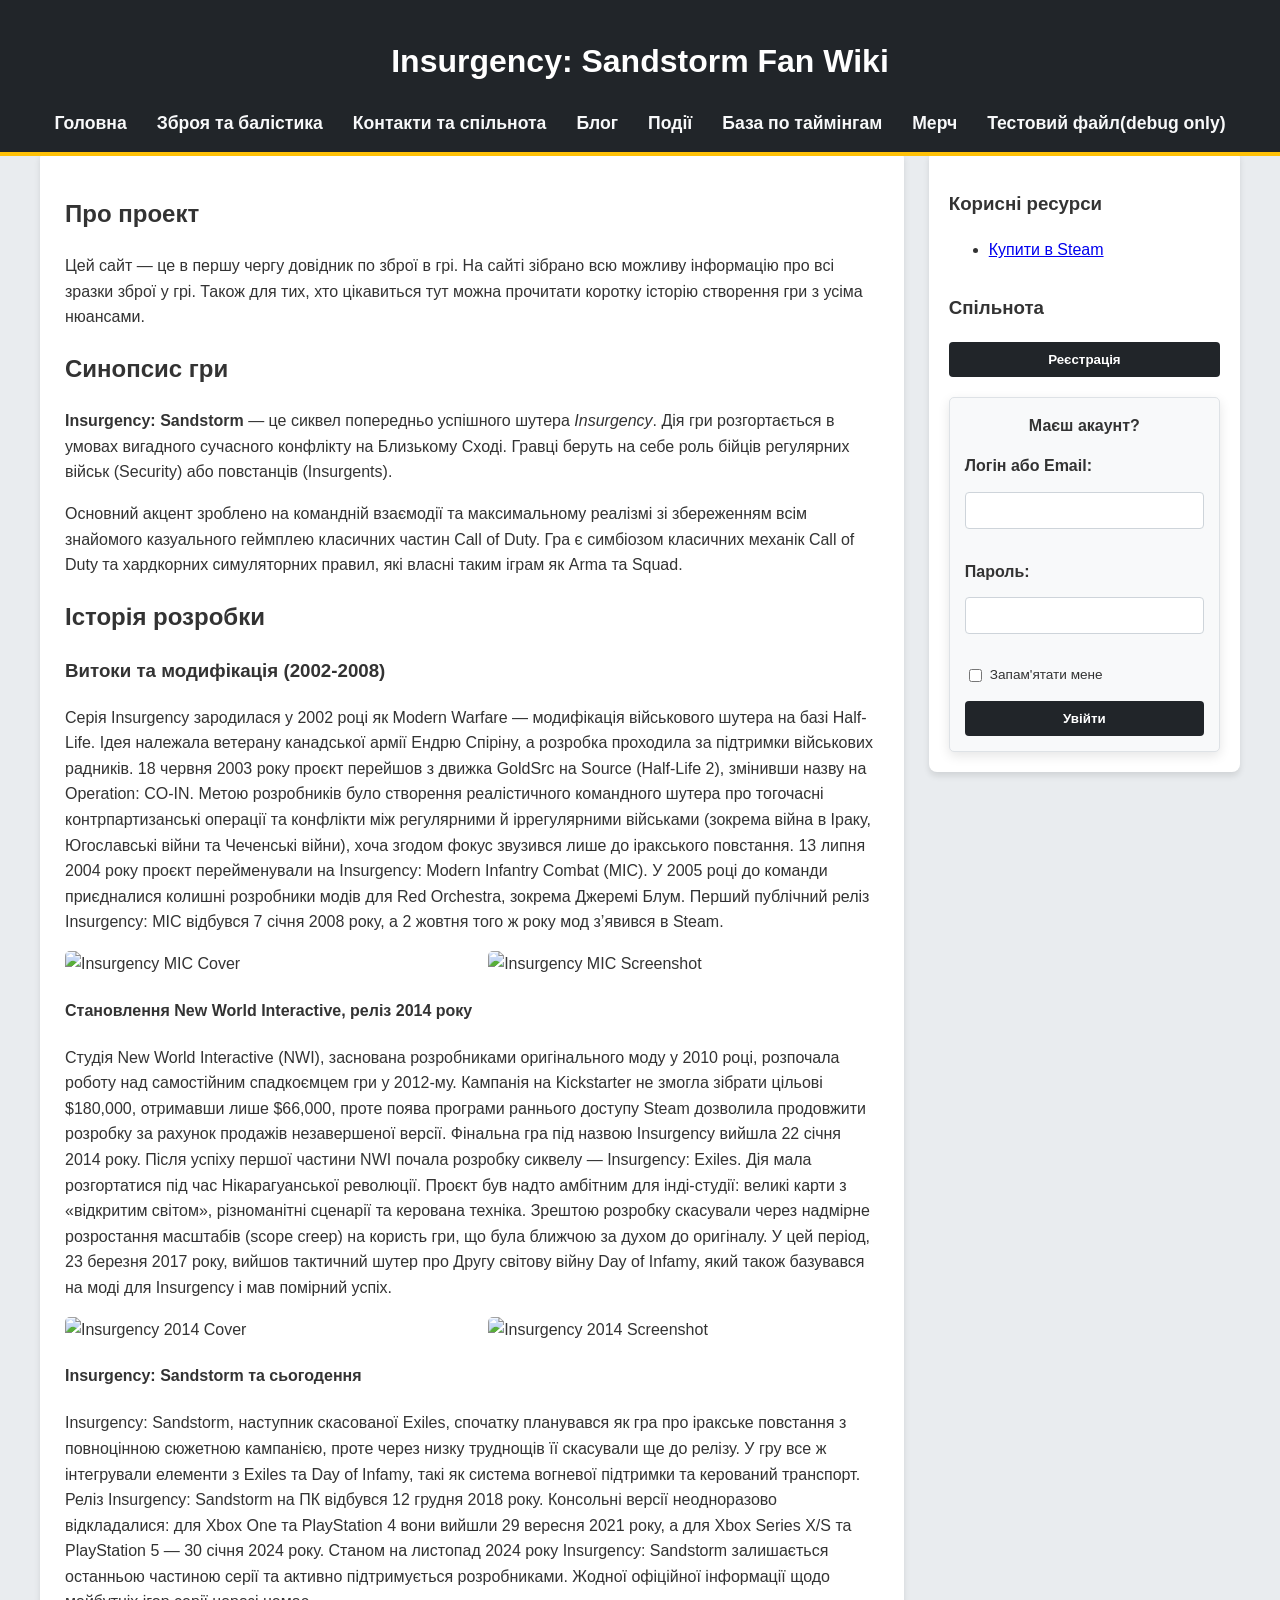
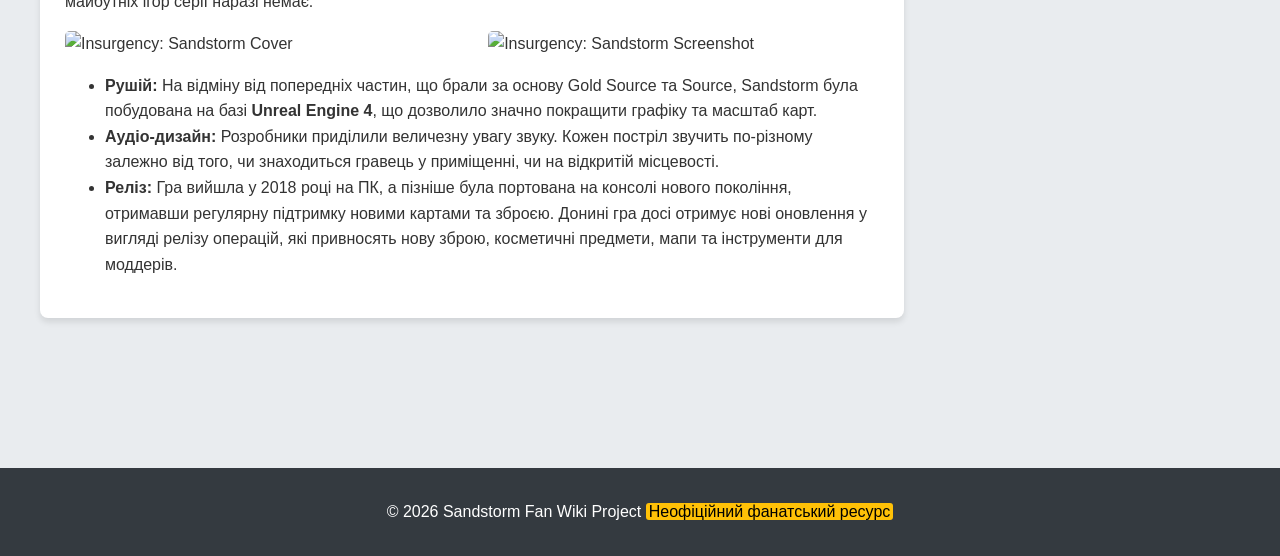
==== commit 00c72587: "Some fixes, added new test page" ====
--- a/index.html
+++ b/index.html
@@ -18,6 +18,7 @@
           <li><a href="pages/about.html">Події</a></li>
           <li><a href="pages/schedule.html">База по таймінгам</a></li>
           <li><a href="pages/merch.html">Мерч</a></li>
+          <li><a href="pages/hg.html">Тестовий файл(debug only)</a></li>
         </ul>
       </nav>
     </header>
--- a/css/styles.css
+++ b/css/styles.css
@@ -15,6 +15,12 @@
   padding: 15px 0;
   text-align: center;
   border-bottom: 4px solid #ffc107;
+  /*-------------------------*/
+  position: fixed;
+  top: 0;
+  left: 0;
+  width: 100%;
+  z-index: 100;
 }
 
 nav ul {
@@ -42,7 +48,7 @@
 .wrapper {
   display: flex;
   max-width: 1200px;
-  margin: 20px auto;
+  margin: 150px auto;
   gap: 25px;
   padding: 0 20px;
 }
@@ -62,6 +68,9 @@
   border-radius: 8px;
   box-shadow: 0 4px 6px rgba(0, 0, 0, 0.1);
   height: fit-content;
+  position: sticky;
+  top: 150px;
+  height: fit-content;
 }
 
 /* ================= sematic tags ================= */
@@ -243,21 +252,19 @@
 
 /* merch store */
 .product-grid {
-  display: flex;
-  flex-wrap: wrap;
+  display: grid;
+  grid-template-columns: repeat(auto-fit, minmax(280px, 1fr));
   gap: 25px;
-  justify-content: center;
   margin-top: 30px;
 }
 
 .product-card {
-  width: 280px;
+  width: 100%;
   background-color: #fff;
   border: 1px solid #ddd;
   border-radius: 10px;
   overflow: hidden;
   transition: all 0.3s ease;
-  margin-bottom: 20px;
 }
 
 .product-card:hover {
@@ -416,21 +423,20 @@
 /* blogpost */
 
 .blog-grid {
-  display: flex;
-  flex-wrap: wrap;
+  display: grid;
+  grid-template-columns: repeat(auto-fit, minmax(280px, 1fr));
   gap: 30px;
-  justify-content: center;
   margin-top: 20px;
 }
 
 .blog-preview-card {
   width: 100%;
-  max-width: 350px;
   background-color: #ffffff;
   border-radius: 12px;
   overflow: hidden;
   box-shadow: 0 5px 15px rgba(0, 0, 0, 0.1);
   transition: transform 0.3s ease, box-shadow 0.3s ease;
+  /*-------*/
   display: flex;
   flex-direction: column;
 }
@@ -451,6 +457,7 @@
   padding: 20px;
   display: flex;
   flex-direction: column;
+  /*---------*/
   flex-grow: 1;
 }
 
@@ -473,6 +480,7 @@
   font-size: 0.95rem;
   line-height: 1.5;
   margin-bottom: 20px;
+  /*-------------*/
   flex-grow: 1;
 
   display: -webkit-box;
@@ -498,3 +506,123 @@
 .read-more-btn:hover {
   background-color: #2980b9;
 }
+/*---------holygrail----------*/
+
+.holy-grail {
+  display: grid;
+  grid-template-columns: 250px 1fr 250px;
+  grid-template-rows: auto 1fr auto;
+  min-height: 100vh;
+  gap: 15px;
+}
+
+.holy-grail header {
+  grid-column: 1 / -1;
+  background-color: #212529;
+  color: white;
+  padding: 20px;
+  position: static;
+}
+
+.holy-grail footer {
+  grid-column: 1 / -1;
+  background-color: #343a40;
+  color: white;
+  padding: 15px;
+}
+
+.hg-sidebar-left,
+.hg-sidebar-right {
+  background-color: #fff;
+  padding: 15px;
+  border: 1px solid #ddd;
+}
+
+.hg-main {
+  background-color: #fff;
+  padding: 20px;
+  border: 1px solid #ddd;
+}
+/*---------modaloverlay----------*/
+.modal-overlay {
+  position: fixed;
+  inset: 0;
+  background-color: rgba(0, 0, 0, 0.7);
+  z-index: 9999;
+}
+
+.modal-content {
+  position: absolute;
+  top: 50%;
+  left: 50%;
+  transform: translate(-50%, -50%);
+  background-color: white;
+  padding: 30px;
+  border-radius: 8px;
+  width: 400px;
+  text-align: center;
+  box-shadow: 0 10px 25px rgba(0, 0, 0, 0.5);
+  color: #333;
+}
+
+.modal-content h2 {
+  margin-top: 0;
+  color: #2c3e50;
+}
+
+.close-modal-label {
+  display: inline-block;
+  margin-top: 20px;
+  padding: 10px 20px;
+  background-color: #d32f2f;
+  color: white;
+  border-radius: 5px;
+  cursor: pointer;
+  font-weight: bold;
+}
+
+.close-modal-label:hover {
+  background-color: #b71c1c;
+}
+
+/* hide modal*/
+#hide-modal-checkbox:checked + .modal-overlay {
+  display: none;
+}
+/*----------offcanvas----------*/
+.off-canvas-menu {
+  position: fixed;
+  top: 0;
+  left: -100%;
+  height: 100vh;
+  background-color: #212529;
+  color: white;
+  padding: 20px;
+  z-index: 9999;
+  transition: left 0.4s ease;
+  box-shadow: 4px 0 15px rgba(0, 0, 0, 0.5);
+}
+
+.close-menu-btn {
+  position: absolute;
+  top: 15px;
+  right: 20px;
+  font-size: 35px;
+  cursor: pointer;
+  color: #ffc107;
+}
+
+.open-menu-btn {
+  display: inline-block;
+  margin-top: 15px;
+  padding: 8px 15px;
+  background-color: #ffc107;
+  color: #212529;
+  font-weight: bold;
+  border-radius: 5px;
+  cursor: pointer;
+}
+
+#menu-toggle:checked ~ .off-canvas-menu {
+  left: 0;
+}
